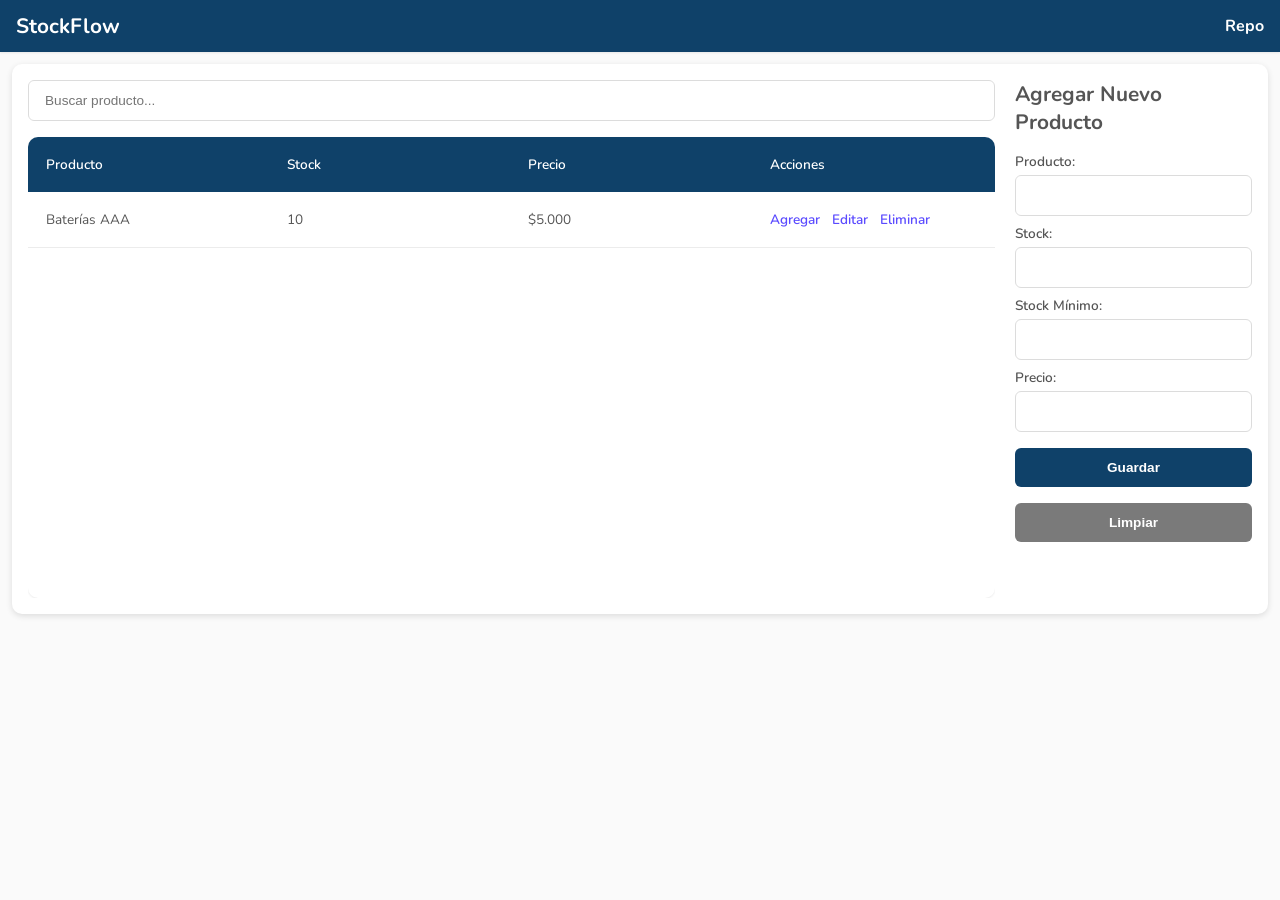
==== web/index.html @ 1183f35f "Frontend del proyecto" ====
<!doctype html>
<html lang="es">
  <head>
    <meta charset="UTF-8" />
    <meta name="viewport" content="width=device-width, initial-scale=1.0" />
    <link
      rel="shortcut icon"
      href="assets/icons/inventory_2_24dp_196CAF_FILL0_wght400_GRAD0_opsz24.svg"
      type="image/x-icon"
    />
    <link rel="stylesheet" href="css/main.css" />
    <title>StockFlow</title>
  </head>

  <body>
    <!-- ======= HEADER ======= -->
    <header class="app-header">
      <h1 class="app-title">StockFlow</h1>

      <a href="#" class="repo-link">Repo</a>
    </header>

    <!-- ======= CONTENIDO PRINCIPAL ======= -->
    <main class="app-container">
      <section class="inventory-section">
        <input
          type="search"
          id="search-input"
          class="search-input"
          placeholder="Buscar producto..."
        />

        <table class="inventory-table">
          <thead>
            <tr>
              <th>Producto</th>
              <th>Stock</th>
              <th>Precio</th>
              <th>Acciones</th>
            </tr>
          </thead>

          <tbody>
            <tr>
              <td>Baterías AAA</td>
              <td>10</td>
              <td>$5.000</td>

              <td class="actions-cell">
                <a href="#" id="open-stock-modal">Agregar</a>
                <a href="#">Editar</a>
                <a href="#">Eliminar</a>
              </td>
            </tr>

            <!-- Puedes repetir filas -->
          </tbody>
        </table>
      </section>

      <!-- ======= FORMULARIO ======= -->
      <aside class="product-form-section">
        <h2 class="form-title">Agregar Nuevo Producto</h2>

        <form class="product-form">
          <label for="product-name">Producto:</label>
          <input type="text" id="product-name" required />

          <label for="product-stock">Stock:</label>
          <input type="number" id="product-stock" />

          <label for="minimum-stock">Stock Mínimo:</label>
          <input type="number" id="minimum-stock" required />

          <label for="product-price">Precio:</label>
          <input type="number" id="product-price" required />

          <div class="form-buttons">
            <input type="submit" value="Guardar" />
            <input type="reset" value="Limpiar" />
          </div>
        </form>
      </aside>
    </main>

    <!-- ======= MODAL ======= -->
    <div class="modal-overlay" id="stock-modal">
      <div class="modal-box">
        <button class="modal-close-btn" id="close-stock-modal">
          <img
            src="assets/icons/close_24dp_FF0000_FILL0_wght400_GRAD0_opsz24.svg"
            alt="Cerrar modal"
          />
        </button>

        <h2>Agregar Stock</h2>

        <form class="modal-form">
          <label for="stock-amount">Cantidad:</label>

          <input type="number" id="stock-amount" required />

          <input type="submit" value="Agregar" />
        </form>
      </div>
    </div>

    <!-- Scripts -->
    <script src="js/modal.js"></script>
  </body>
</html>
---- web/css/main.css ----
/* =========================
   FUENTES
========================= */

@import url('https://fonts.googleapis.com/css2?family=Nunito:wght@200..1000&display=swap');

/* =========================
   VARIABLES GLOBALES
========================= */

:root {

    /* =========================
       COLORES
    ========================= */

    --color-primary: #0f4169;
    --color-primary-dark: #092b47;

    --color-secondary: #5b4bff;
    --color-secondary-dark: #2d2545;

    --color-success: #1f8b4c;
    --color-danger: #d62828;

    --color-white: #ffffff;
    --color-black: #000000;

    --color-text: #555555;

    --color-gray-100: #f8f8f8;
    --color-gray-200: #ececec;
    --color-gray-300: #dcdcdc;
    --color-gray-400: #979797;
    --color-gray-500: #7a7a7a;

    --overlay-color: rgba(0, 0, 0, .5);

    /* =========================
       TIPOGRAFÍA
    ========================= */

    --font-family-base: "Nunito", sans-serif;

    --font-size-xs: .75rem;
    --font-size-sm: .85rem;
    --font-size-md: 1rem;
    --font-size-lg: 1.3rem;
    --font-size-xl: 2rem;

    --font-weight-normal: 400;
    --font-weight-semibold: 600;
    --font-weight-bold: 700;

    /* =========================
       ESPACIADOS
    ========================= */

    --spacing-xs: 4px;
    --spacing-sm: 8px;
    --spacing-md: 12px;
    --spacing-lg: 16px;
    --spacing-xl: 20px;
    --spacing-2xl: 24px;

    /* =========================
       BORDES
    ========================= */

    --border-width: 1px;

    --border-color: var(--color-gray-300);

    --border-primary: var(--border-width) solid var(--border-color);

    /* =========================
       BORDER RADIUS
    ========================= */

    --radius-sm: 6px;
    --radius-md: 10px;
    --radius-lg: 14px;
    --radius-xl: 20px;

    /* =========================
       SOMBRAS
    ========================= */

    --shadow-sm: 0 1px 2px rgba(0, 0, 0, .08);

    --shadow-md: 0 2px 6px rgba(0, 0, 0, .12);

    --shadow-lg: 0 4px 12px rgba(0, 0, 0, .18);

    /* =========================
       TRANSICIONES
    ========================= */

    --transition-fast: .2s;
    --transition-normal: .3s;

    /* =========================
       TAMAÑOS
    ========================= */

    --layout-height: 550px;

    --sidebar-width: 300px;

    --modal-width: 350px;

    /* =========================
       Z-INDEX
    ========================= */

    --z-modal: 1000;
}

/* =========================
   RESET
========================= */

* {
    margin: 0;
    padding: 0;
    box-sizing: border-box;
}

/* =========================
   ESTILOS GENERALES
========================= */

body {
    font-family: var(--font-family-base);

    background: rgba(0, 0, 0, .02);

    color: var(--color-text);
}

/* =========================
   HEADER
========================= */

.app-header {
    display: flex;
    justify-content: space-between;
    align-items: center;

    padding:
        var(--spacing-md) var(--spacing-lg);

    background: var(--color-primary);

    color: var(--color-white);

    box-shadow: var(--shadow-sm);
}

.app-title {
    font-size: var(--font-size-lg);
}

.repo-link {
    color: var(--color-white);

    text-decoration: none;

    font-weight: var(--font-weight-bold);

    transition: var(--transition-fast);
}

.repo-link:hover {
    opacity: .8;
}

/* =========================
   CONTENIDO PRINCIPAL
========================= */

.app-container {
    display: flex;
    gap: var(--spacing-xl);

    height: var(--layout-height);

    margin: var(--spacing-md);

    padding: var(--spacing-lg);

    background: var(--color-white);

    border-radius: var(--radius-md);

    box-shadow: var(--shadow-md);

    overflow: hidden;
}

/* =========================
   SECCIÓN TABLA
========================= */

.inventory-section {
    display: flex;
    flex-direction: column;

    width: 100%;

    overflow: hidden;
}

/* =========================
   BUSCADOR
========================= */

.search-input {
    width: 100%;

    padding:
        var(--spacing-md) var(--spacing-lg);

    margin-bottom: var(--spacing-lg);

    border: var(--border-primary);

    border-radius: var(--radius-sm);

    outline: none;

    font-size: var(--font-size-sm);

    transition: var(--transition-fast);
}

.search-input:focus {
    border-color: var(--color-primary);
}

/* =========================
   TABLA
========================= */

.inventory-table {
    display: flex;
    flex-direction: column;

    width: 100%;
    height: 100%;

    background: var(--color-white);

    border-radius: var(--radius-md);

    overflow: hidden;

    box-shadow: var(--shadow-sm);
}

/* =========================
   HEADER TABLA
========================= */

.inventory-table thead {
    background: var(--color-primary);

    color: var(--color-white);

    flex-shrink: 0;
}

.inventory-table thead tr {
    display: table;

    width: 100%;

    table-layout: fixed;
}

/* =========================
   BODY TABLA
========================= */

.inventory-table tbody {
    display: block;

    height: 100%;

    overflow-y: auto;
    overflow-x: hidden;
}

.inventory-table tbody tr {
    display: table;

    width: 100%;

    table-layout: fixed;

    transition: var(--transition-fast);

    border-bottom:
        var(--border-width) solid var(--color-gray-200);
}

.inventory-table tbody tr:nth-child(even) {
    background: var(--color-gray-100);
}

.inventory-table tbody tr:hover {
    background: var(--color-gray-200);
}

/* =========================
   CELDAS
========================= */

.inventory-table th,
.inventory-table td {
    padding:
        var(--spacing-lg);

    text-align: left;

    font-size: var(--font-size-sm);
}

.inventory-table th {
    font-weight: var(--font-weight-semibold);
}

/* =========================
   ACCIONES TABLA
========================= */

.actions-cell {
    display: flex;

    gap: var(--spacing-md);

    flex-wrap: wrap;
}

.actions-cell a {
    color: var(--color-secondary);

    text-decoration: none;

    font-weight: var(--font-weight-semibold);

    transition: var(--transition-fast);
}

.actions-cell a:hover {
    color: var(--color-secondary-dark);
}

/* =========================
   FORMULARIO
========================= */

.product-form-section {
    width: var(--sidebar-width);
}

.form-title {
    margin-bottom: var(--spacing-lg);

    font-size: var(--font-size-lg);
}

.product-form {
    display: flex;
    flex-direction: column;
}

.product-form label {
    margin-bottom: var(--spacing-xs);

    font-size: var(--font-size-sm);

    font-weight: var(--font-weight-semibold);
}

.product-form input {
    width: 100%;

    padding: var(--spacing-md);

    margin-bottom: var(--spacing-sm);

    border: var(--border-primary);

    border-radius: var(--radius-sm);

    font-size: var(--font-size-sm);

    transition: var(--transition-fast);
}

.product-form input:focus {
    border-color: var(--color-primary);

    outline: none;
}

/* =========================
   BOTONES FORMULARIO
========================= */

.form-buttons {
    display: flex;
    flex-direction: column;

    gap: var(--spacing-sm);

    margin-top: var(--spacing-sm);
}

.form-buttons input {
    border: none;

    color: var(--color-white);

    font-weight: var(--font-weight-bold);

    cursor: pointer;

    transition: var(--transition-fast);
}

.form-buttons input:hover {
    opacity: .9;
}

.form-buttons input[type="submit"] {
    background: var(--color-primary);
}

.form-buttons input[type="reset"] {
    background: var(--color-gray-500);
}

/* =========================
   MODAL
========================= */

.modal-overlay {
    position: fixed;

    inset: 0;

    display: flex;
    justify-content: center;
    align-items: center;

    background: var(--overlay-color);

    backdrop-filter: blur(4px);
    -webkit-backdrop-filter: blur(4px);

    opacity: 0;
    visibility: hidden;

    transition: var(--transition-normal);

    z-index: var(--z-modal);
}

/* =========================
   MODAL ACTIVO
========================= */

.modal-overlay.show {
    opacity: 1;
    visibility: visible;
}

/* =========================
   CAJA MODAL
========================= */

.modal-box {
    position: relative;

    width: var(--modal-width);

    padding: var(--spacing-xl);

    background: var(--color-white);

    border-radius: var(--radius-md);

    box-shadow: var(--shadow-lg);
}

/* =========================
   BOTÓN CERRAR MODAL
========================= */

.modal-close-btn {
    position: absolute;

    top: var(--spacing-md);
    right: var(--spacing-md);

    border: none;

    background: transparent;

    cursor: pointer;
}

/* =========================
   FORMULARIO MODAL
========================= */

.modal-form {
    display: flex;
    flex-direction: column;

    margin-top: var(--spacing-lg);
}

.modal-form label {
    margin-bottom: var(--spacing-xs);

    font-size: var(--font-size-sm);

    font-weight: var(--font-weight-semibold);
}

.modal-form input {
    padding: var(--spacing-md);

    margin-bottom: var(--spacing-md);

    border: var(--border-primary);

    border-radius: var(--radius-sm);

    font-size: var(--font-size-sm);
}

.modal-form input:focus {
    border-color: var(--color-primary);

    outline: none;
}

.modal-form input[type="submit"] {
    border: none;

    background: var(--color-primary);

    color: var(--color-white);

    font-weight: var(--font-weight-bold);

    cursor: pointer;

    transition: var(--transition-fast);
}

.modal-form input[type="submit"]:hover {
    background: var(--color-primary-dark);
}
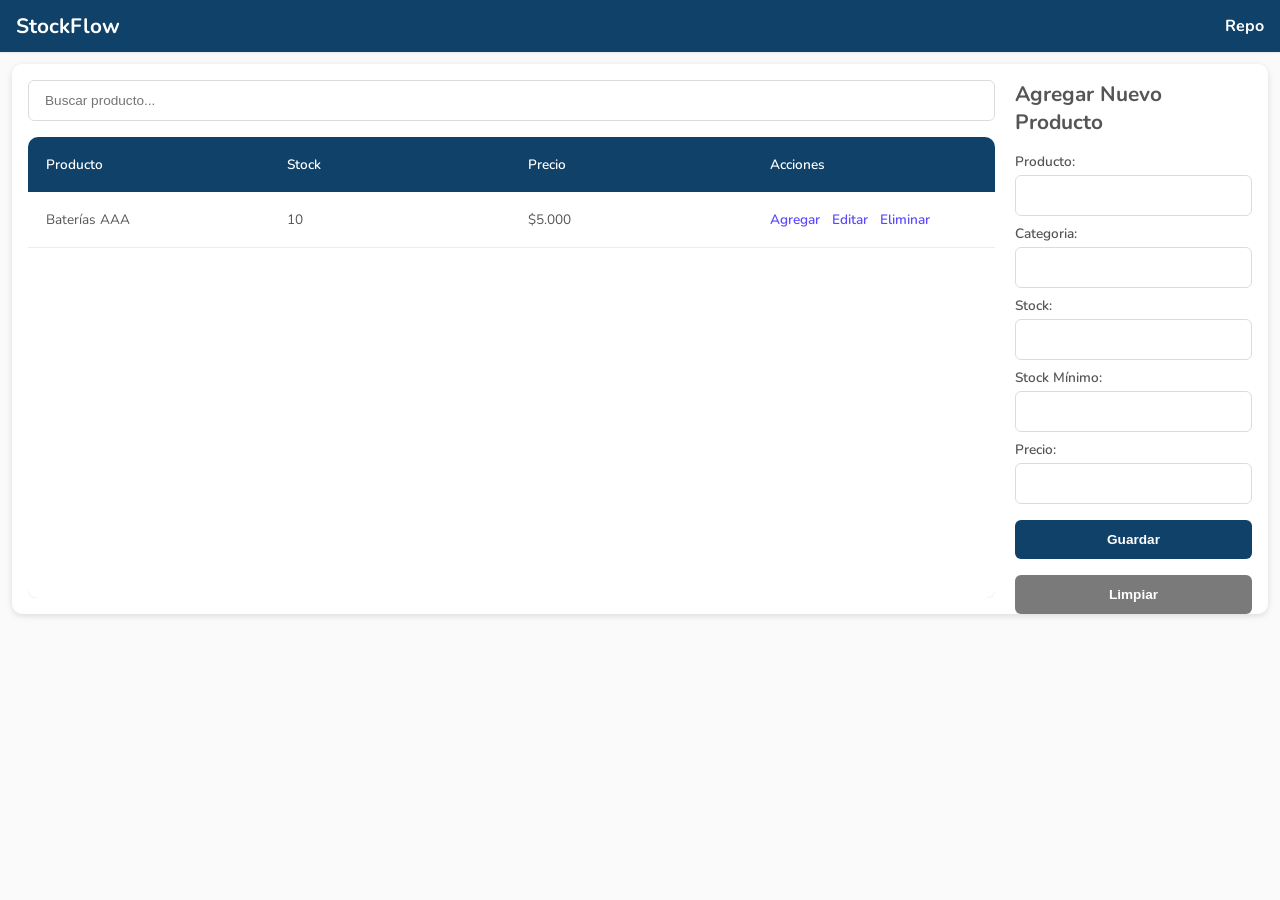
==== commit be854db9: "Añadido de categorias" ====
--- a/web/index.html
+++ b/web/index.html
@@ -66,6 +66,20 @@
           <label for="product-name">Producto:</label>
           <input type="text" id="product-name" required />
 
+          <label for="product-category">Categoria:</label>
+          <input
+            type="text"
+            id="product-category"
+            list="products-categories"
+            required
+          />
+
+          <datalist id="products-categories">
+            <option value="Baterias"></option>
+            <option value="Cargadores"></option>
+            <option value="Audifonos"></option>
+          </datalist>
+
           <label for="product-stock">Stock:</label>
           <input type="number" id="product-stock" />
 
